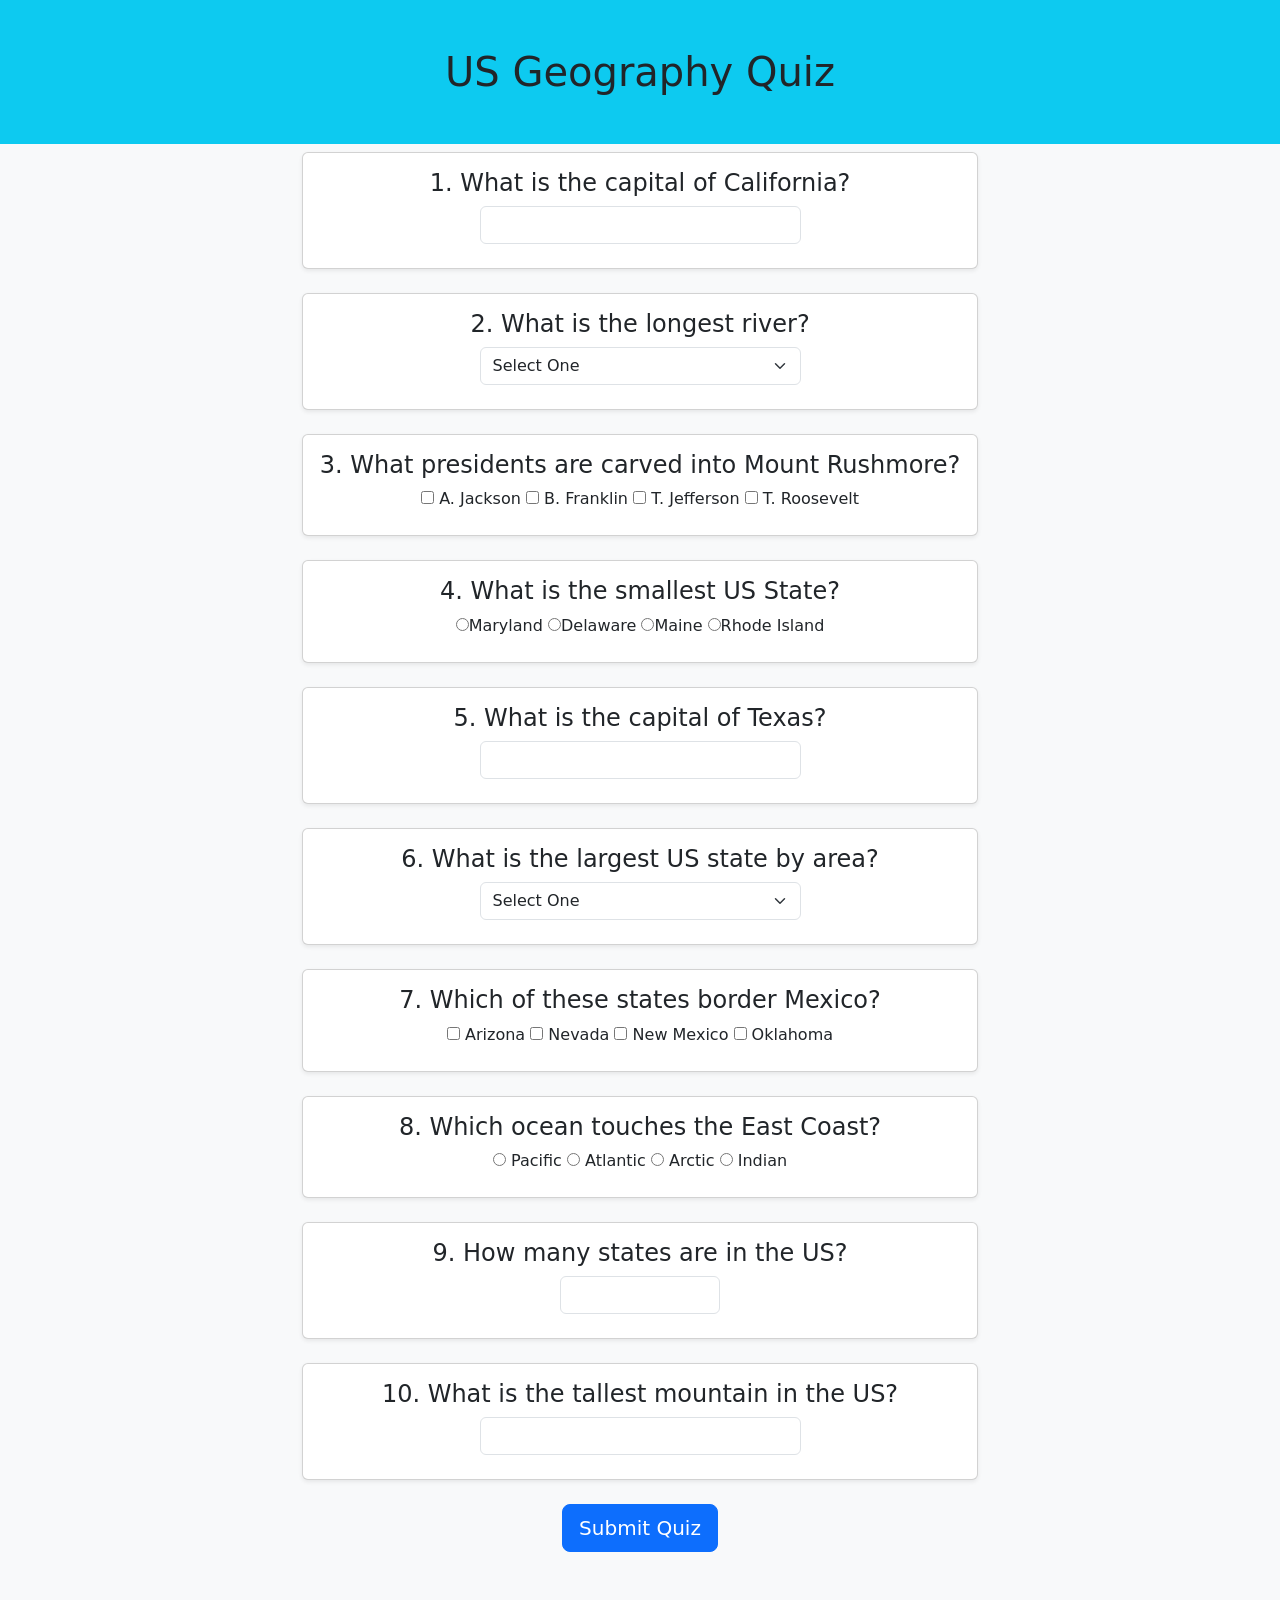
==== hw2/index.html @ 5b37f832 "feat: add hw2 us geography quiz" ====
<!DOCTYPE html>
<html lang="en">
<head>
  <meta charset="UTF-8">
  <meta name="viewport" content="width=device-width, initial-scale=1.0">
  <title>US Geography Quiz</title>
  <link rel="stylesheet" href="https://cdn.jsdelivr.net/npm/bootstrap@5.3.3/dist/css/bootstrap.min.css">
</head>
<body class="text-center bg-light">
  <h1 class="p-5 bg-info">US Geography Quiz</h1>

  <div class="container mb-5" style="max-width: 700px;">

    <div class="card shadow-sm p-3 mb-4">
      <h4><span id="markImg1"></span> 1. What is the capital of California?</h4>
      <input type="text" id="q1" class="form-control w-50 mx-auto">
      <div id="q1Feedback" class="mt-2"></div>
    </div>

    <div class="card shadow-sm p-3 mb-4">
      <h4><span id="markImg2"></span> 2. What is the longest river?</h4>
      <select id="q2" class="form-select w-50 mx-auto">
        <option value="">Select One</option>
        <option value="ms">Mississippi</option>
        <option value="mo">Missouri</option>
        <option value="co">Colorado</option>
        <option value="de">Delaware</option>
      </select>
      <div id="q2Feedback" class="mt-2"></div>
    </div>

    <div class="card shadow-sm p-3 mb-4">
      <h4><span id="markImg3"></span> 3. What presidents are carved into Mount Rushmore?</h4>
      <div>
        <input type="checkbox" id="Jackson"> <label for="Jackson">A. Jackson</label>
        <input type="checkbox" id="Franklin"> <label for="Franklin">B. Franklin</label>
        <input type="checkbox" id="Jefferson"> <label for="Jefferson">T. Jefferson</label>
        <input type="checkbox" id="Roosevelt"> <label for="Roosevelt">T. Roosevelt</label>
      </div>
      <div id="q3Feedback" class="mt-2"></div>
    </div>

    <div class="card shadow-sm p-3 mb-4">
      <h4><span id="markImg4"></span> 4. What is the smallest US State?</h4>
      <div id="q4Choices"></div>
      <div id="q4Feedback" class="mt-2"></div>
    </div>

    <div class="card shadow-sm p-3 mb-4">
      <h4><span id="markImg5"></span> 5. What is the capital of Texas?</h4>
      <input type="text" id="q5" class="form-control w-50 mx-auto">
      <div id="q5Feedback" class="mt-2"></div>
    </div>

    <div class="card shadow-sm p-3 mb-4">
      <h4><span id="markImg6"></span> 6. What is the largest US state by area?</h4>
      <select id="q6" class="form-select w-50 mx-auto">
        <option value="">Select One</option>
        <option value="tx">Texas</option>
        <option value="ca">California</option>
        <option value="ak">Alaska</option>
        <option value="mt">Montana</option>
      </select>
      <div id="q6Feedback" class="mt-2"></div>
    </div>

    <div class="card shadow-sm p-3 mb-4">
      <h4><span id="markImg7"></span> 7. Which of these states border Mexico?</h4>
      <div>
        <input type="checkbox" id="az"> <label for="az">Arizona</label>
        <input type="checkbox" id="nv"> <label for="nv">Nevada</label>
        <input type="checkbox" id="nm"> <label for="nm">New Mexico</label>
        <input type="checkbox" id="ok"> <label for="ok">Oklahoma</label>
      </div>
      <div id="q7Feedback" class="mt-2"></div>
    </div>

    <div class="card shadow-sm p-3 mb-4">
      <h4><span id="markImg8"></span> 8. Which ocean touches the East Coast?</h4>
      <div>
        <input type="radio" name="q8" id="pacific" value="Pacific"> <label for="pacific">Pacific</label>
        <input type="radio" name="q8" id="atlantic" value="Atlantic"> <label for="atlantic">Atlantic</label>
        <input type="radio" name="q8" id="arctic" value="Arctic"> <label for="arctic">Arctic</label>
        <input type="radio" name="q8" id="indian" value="Indian"> <label for="indian">Indian</label>
      </div>
      <div id="q8Feedback" class="mt-2"></div>
    </div>

    <div class="card shadow-sm p-3 mb-4">
      <h4><span id="markImg9"></span> 9. How many states are in the US?</h4>
      <input type="number" id="q9" min="1" max="100" class="form-control w-25 mx-auto">
      <div id="q9Feedback" class="mt-2"></div>
    </div>

    <div class="card shadow-sm p-3 mb-4">
      <h4><span id="markImg10"></span> 10. What is the tallest mountain in the US?</h4>
      <input type="text" id="q10" class="form-control w-50 mx-auto">
      <div id="q10Feedback" class="mt-2"></div>
    </div>

    <h3 id="validationFdbk" class="bg-danger text-white"></h3>
    <button class="btn btn-primary btn-lg">Submit Quiz</button>
    <h2 id="totalScore" class="mt-4"></h2>
    <h3 id="congrats" class="text-success"></h3>
    <h3 id="totalAttempts"></h3>

  </div>

  <script src="js/script.js"></script>
</body>
</html>
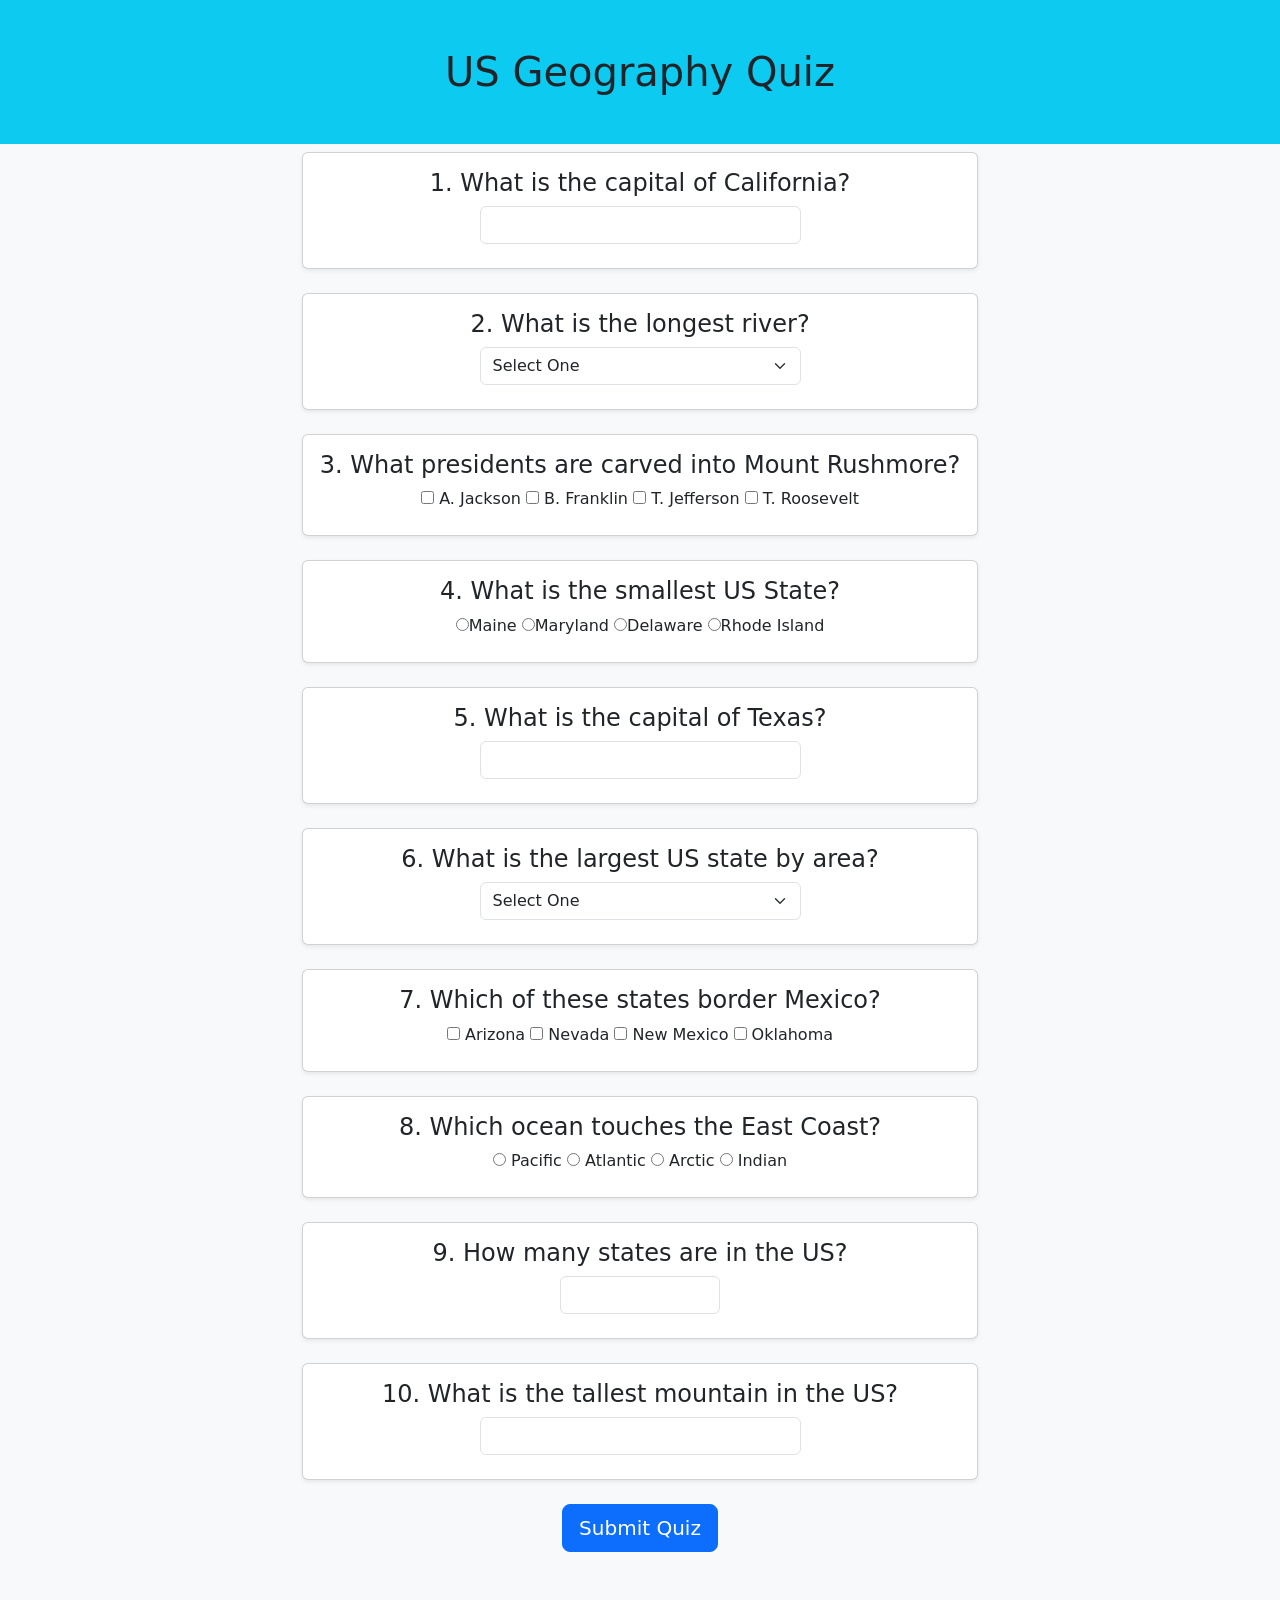
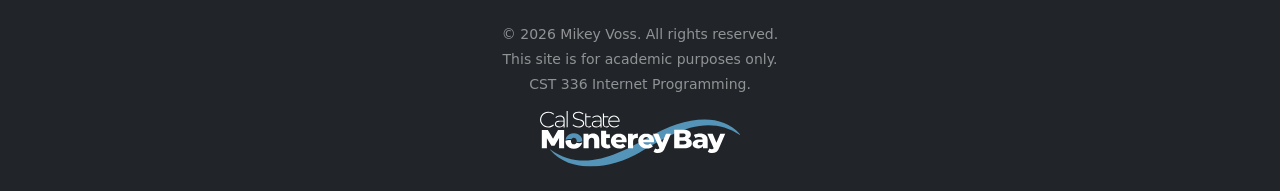
==== commit 18c9fa9b: "feat: add course footer to hw2" ====
--- a/hw2/index.html
+++ b/hw2/index.html
@@ -106,6 +106,13 @@
 
   </div>
 
+  <footer class="bg-dark text-white-50 small py-4">
+    <p class="mb-1">&copy; 2026 Mikey Voss. All rights reserved.</p>
+    <p class="mb-1">This site is for academic purposes only.</p>
+    <p>CST 336 Internet Programming.</p>
+    <img src="img/csumb-logo-white.svg" alt="CSUMB logo" width="200">
+  </footer>
+
   <script src="js/script.js"></script>
 </body>
 </html>
